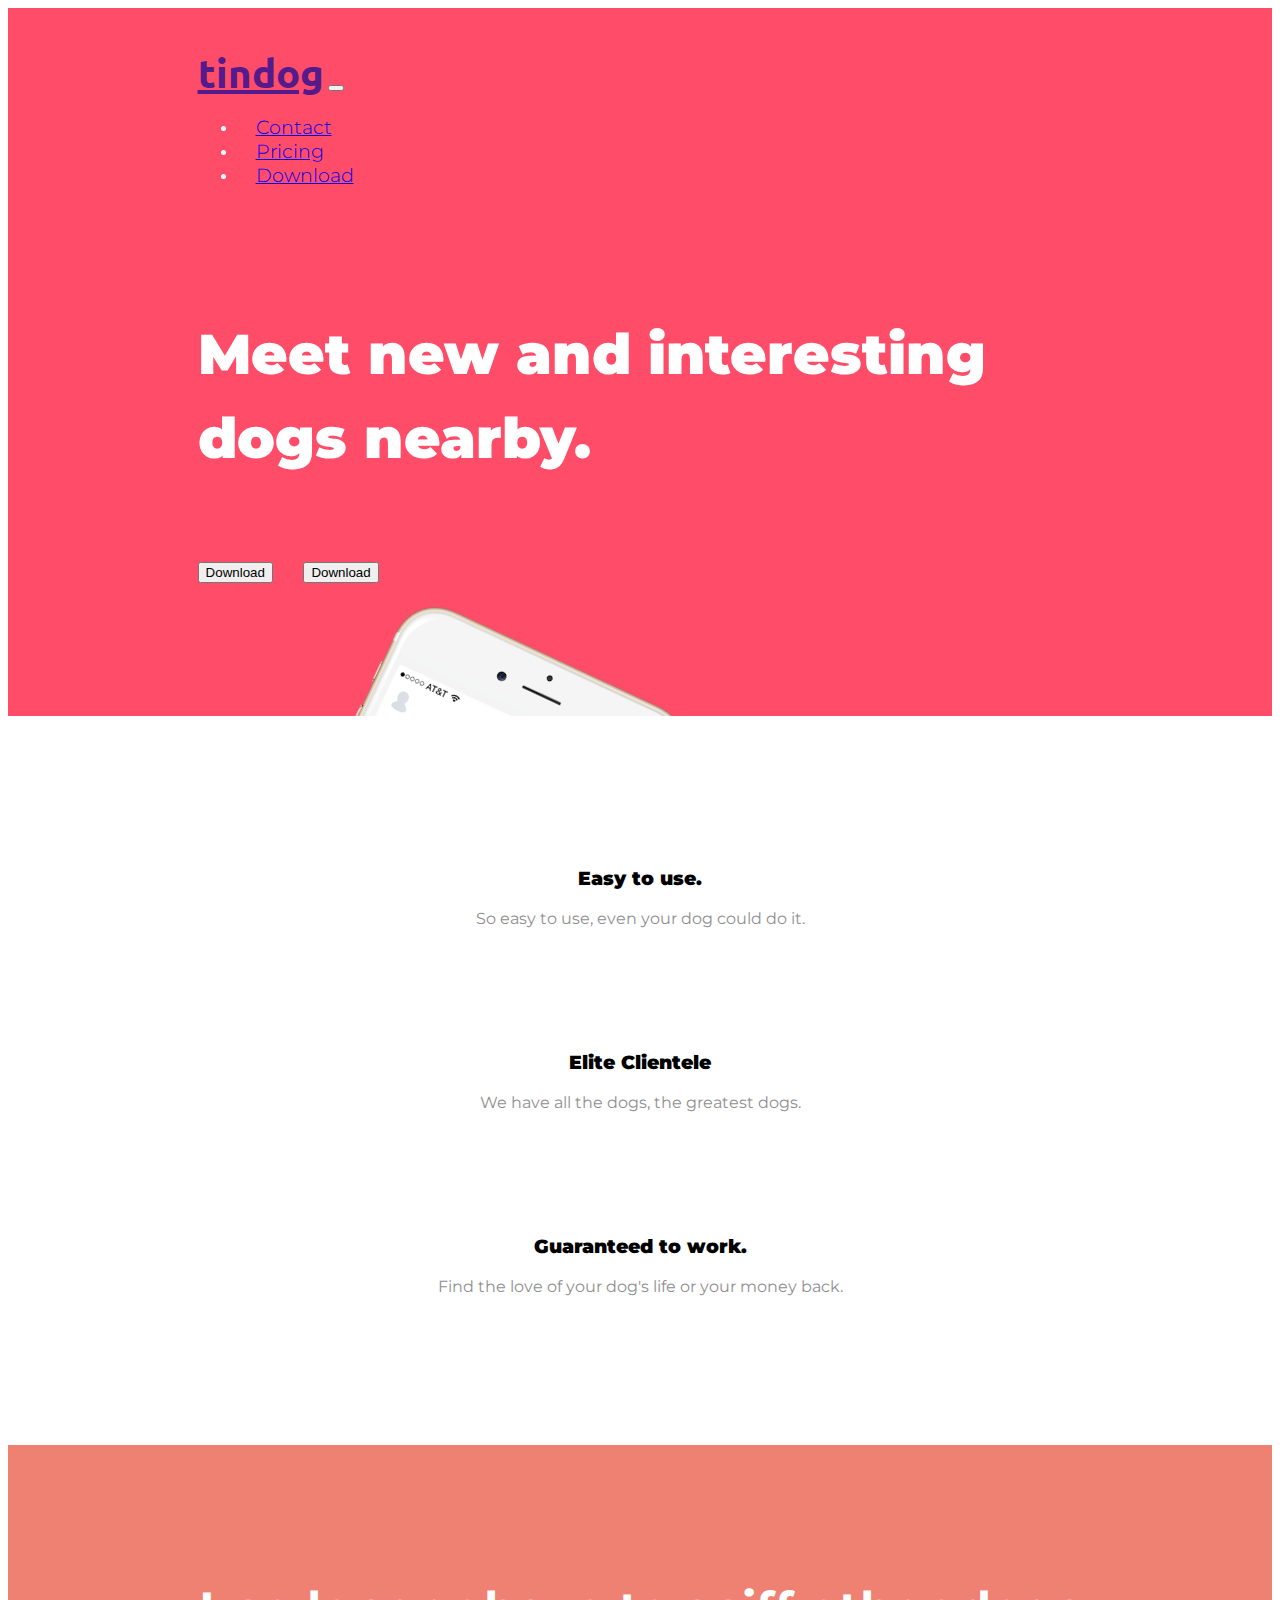
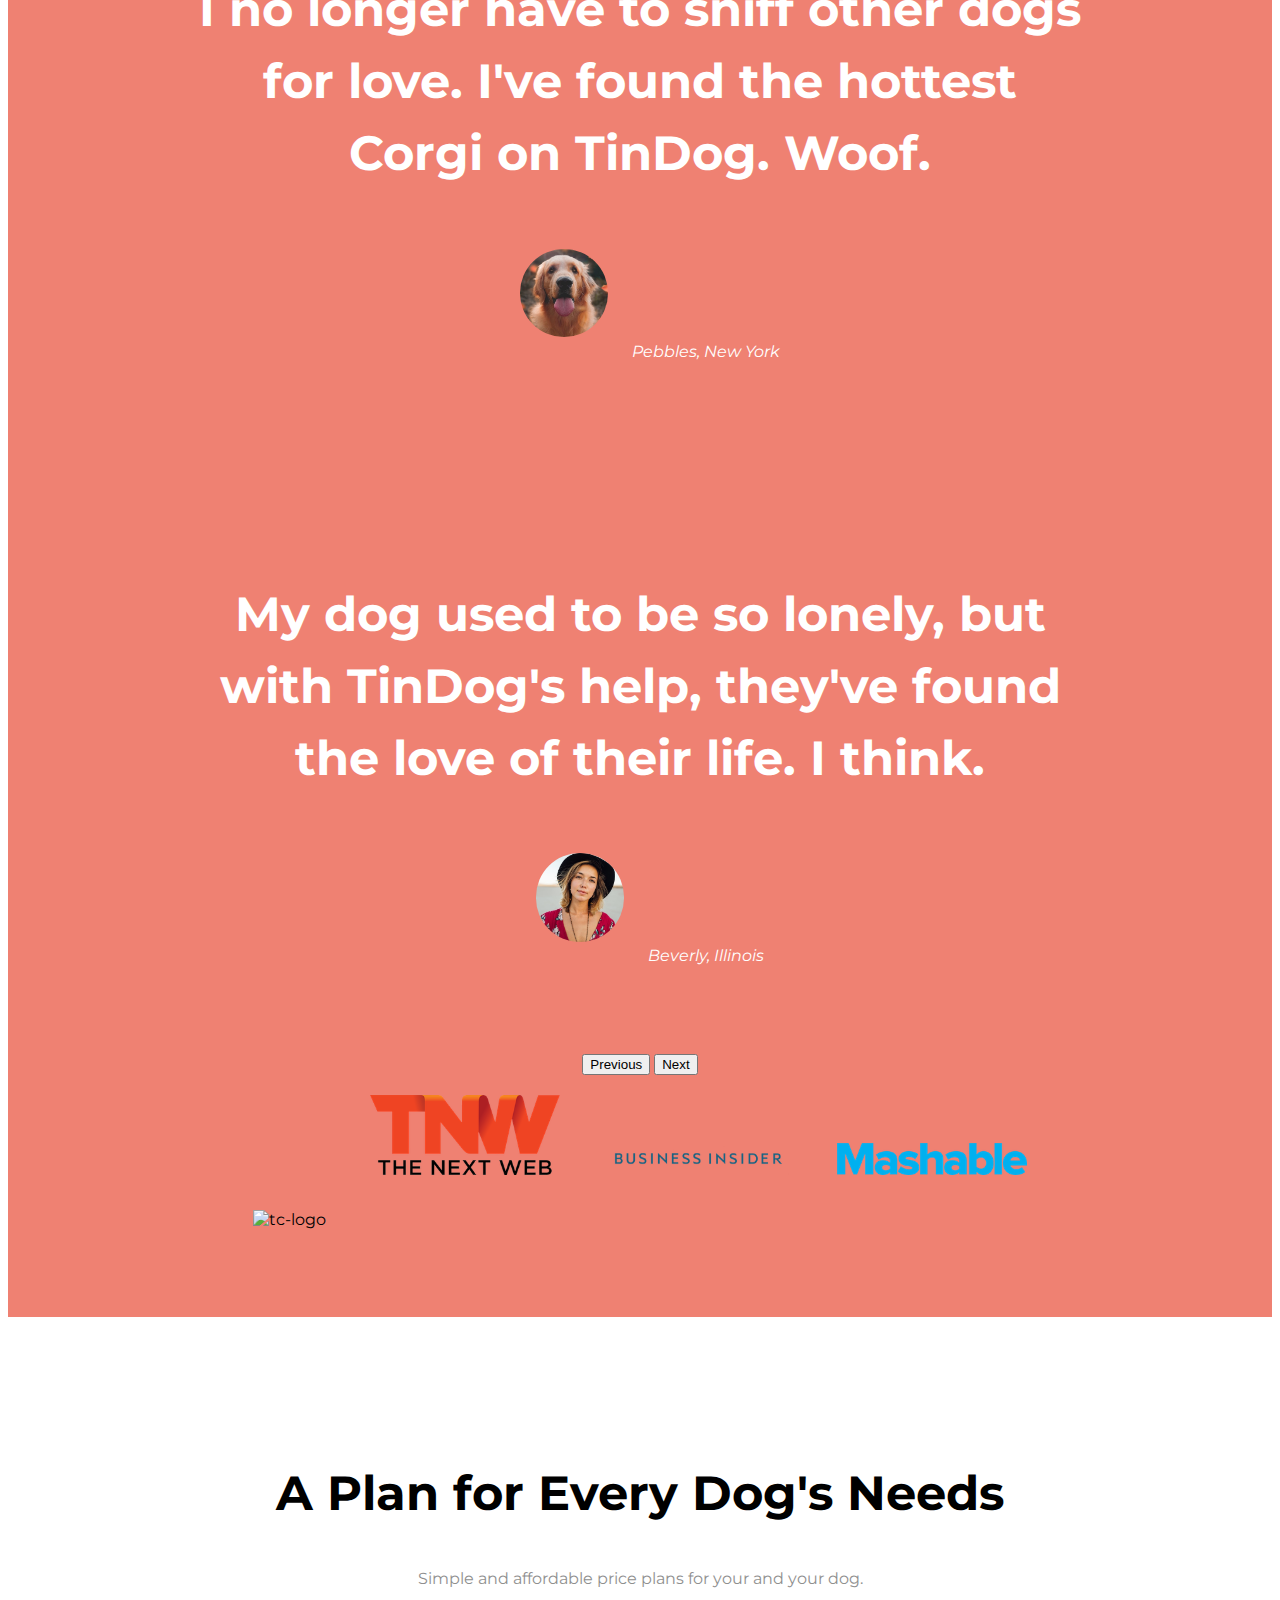
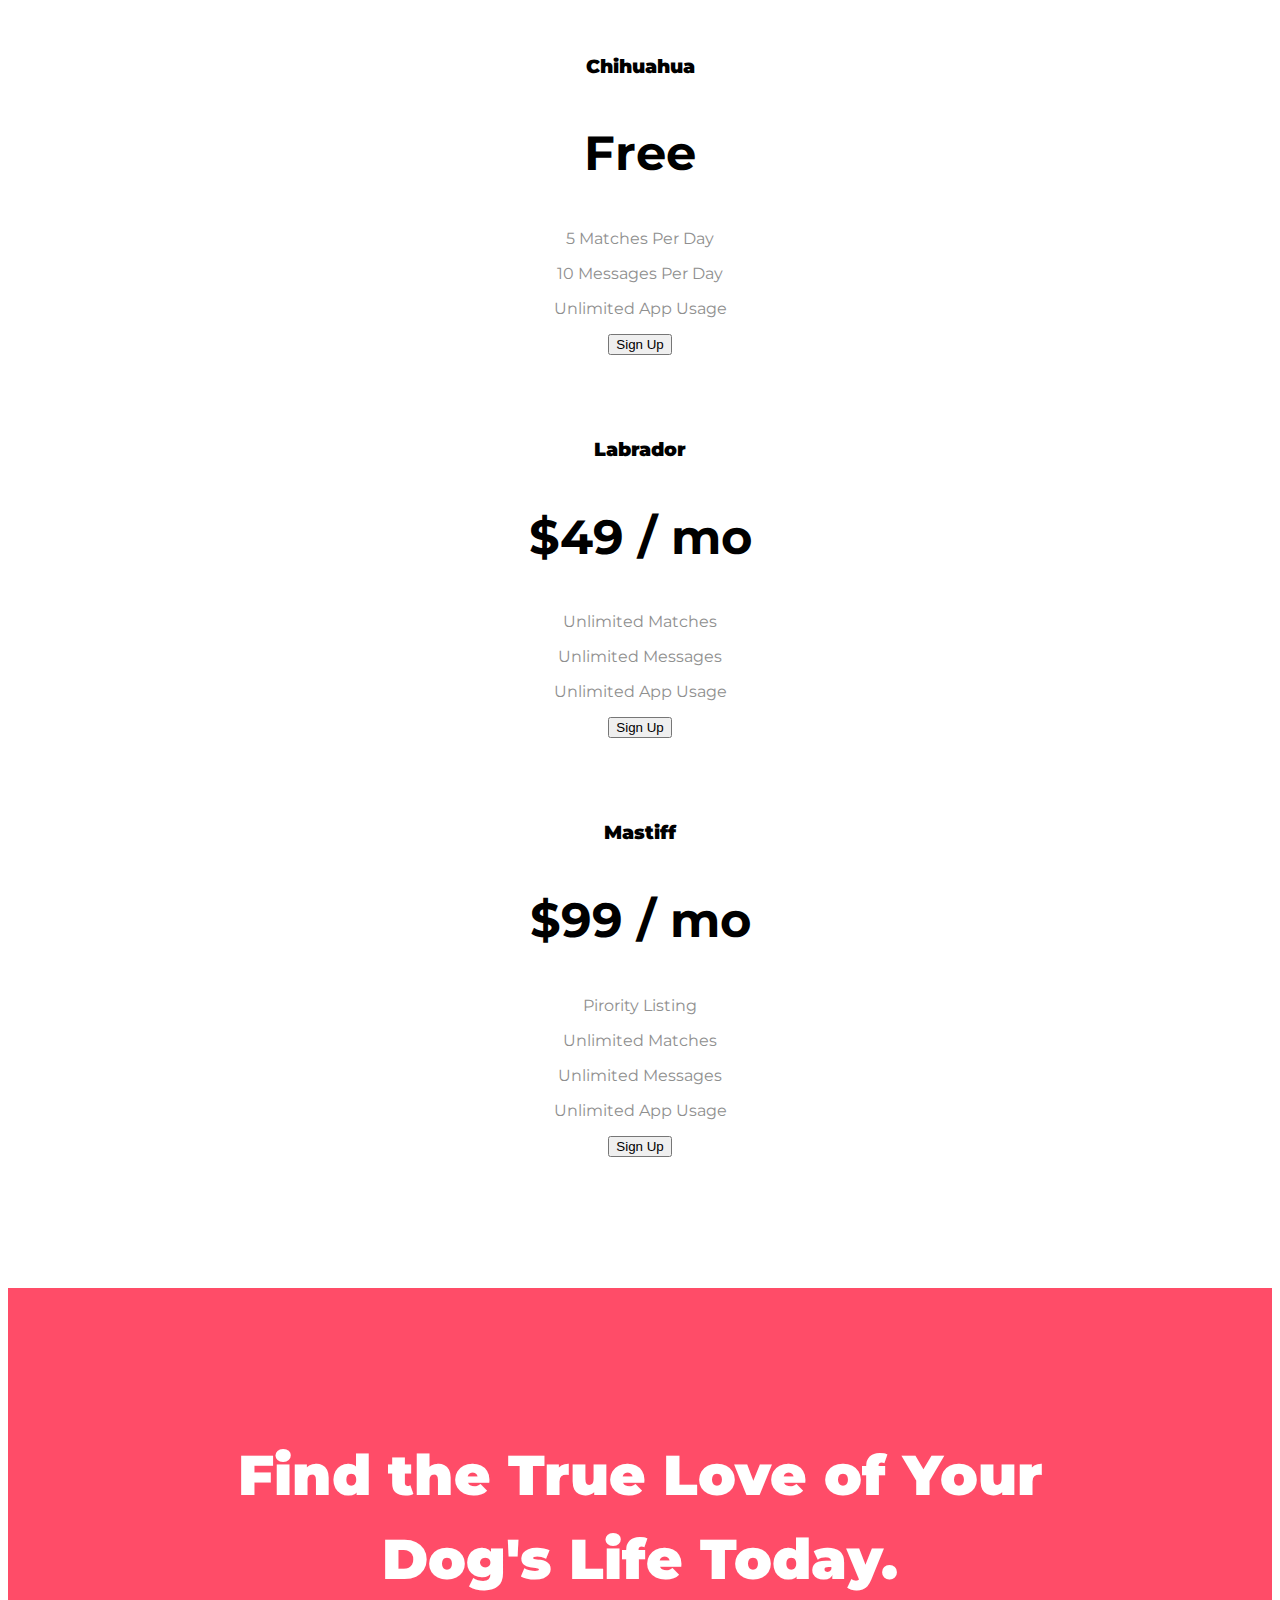
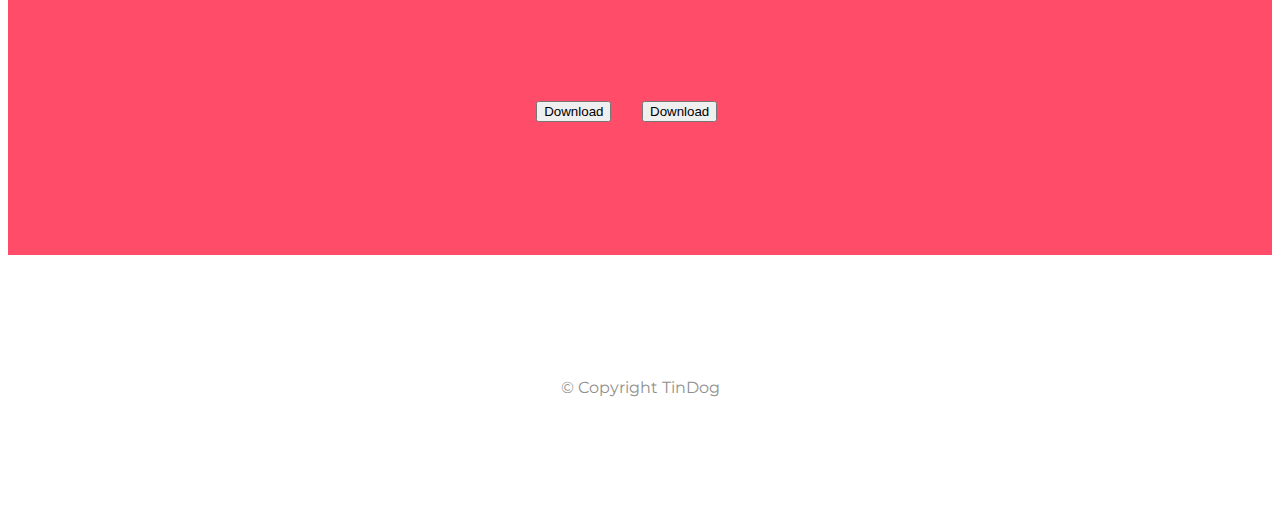
==== index.html @ b917701a "first commit" ====
<!DOCTYPE html>
<html>

<head>
  <meta charset="utf-8">
  <title>TinDog</title>
  <!-- Google font -->
  <link href="https://fonts.googleapis.com/css2?family=Montserrat:wght@100;300;400;900&family=Ubuntu&display=swap"
    rel="stylesheet">

  <!-- CSS Stylesheet -->
  <link href="https://cdn.jsdelivr.net/npm/bootstrap@5.1.3/dist/css/bootstrap.min.css" rel="stylesheet"
    integrity="sha384-1BmE4kWBq78iYhFldvKuhfTAU6auU8tT94WrHftjDbrCEXSU1oBoqyl2QvZ6jIW3" crossorigin="anonymous">
  <link rel="stylesheet" href="/css/styles.css">
  <link rel="icon" href="/css/favicon (1).ico">

  <!-- fontawesome -->
  <script src="https://kit.fontawesome.com/b54559f667.js" crossorigin="anonymous"></script>

  <!-- Bootstrap script -->
  <script src="https://cdn.jsdelivr.net/npm/bootstrap@5.1.3/dist/js/bootstrap.bundle.min.js"
    integrity="sha384-ka7Sk0Gln4gmtz2MlQnikT1wXgYsOg+OMhuP+IlRH9sENBO0LRn5q+8nbTov4+1p" crossorigin="anonymous">
  </script>


</head>

<body>



  <section id="title">
    <div class="container-fluid">
      <!-- Nav Bar -->

      <nav class="navbar navbar-expand-lg navbar-dark ">
        <a class="navbar-brand" href="">tindog</a>
        <button class="navbar-toggler" type="button" data-bs-toggle="collapse" data-bs-target="#navbarSupportedContent"
          aria-controls="navbarSupportedContent" aria-expanded="false" aria-label="Toggle navigation">
          <span class="navbar-toggler-icon"></span>
        </button>
        <div class="collapse navbar-collapse" id="navbarSupportedContent">
          <ul class="navbar-nav ms-auto">
            <li class="nav-item">
              <a class="nav-link" href="#footer">Contact</a>
            </li>
            <li class="nav-item">
              <a class="nav-link" href="#pricing">Pricing</a>
            </li>
            <li class="nav-item">
              <a class="nav-link" href="#cta">Download</a>
            </li>
          </ul>
        </div>
      </nav>


      <!-- Title -->

      <div class="row">
        <div class="col-lg-6 ">
          <h1>Meet new and interesting dogs nearby.</h1>
          <button type="button" class="btn btn-dark btn-lg download-button"><i class="fa-brands fa-apple"></i>
            Download</button>
          <button type="button" class="btn btn-outline-light btn-lg download-button"><i
              class="fa-brands fa-google-play"></i> Download</button>
        </div>
        <div class="col-lg-6 "> <img class="title-image" src="/images/iphone6.png" alt="iphone-mockup">
        </div>

      </div>

    </div>
  </section>


  <!-- Features -->

  <section id="features">
    <div class="row">

      <div class="feature-box col-lg-4">
        <i class="icon fa-solid fa-circle-check fa-4x"></i>
        <h3>Easy to use.</h3>
        <p>So easy to use, even your dog could do it.</p>
      </div>




      <div class="feature-box col-lg-4">
        <i class="icon fa-solid fa-bullseye fa-4x"></i>
        <h3>Elite Clientele</h3>
        <p>We have all the dogs, the greatest dogs.</p>
      </div>



      <div class="feature-box col-lg-4">
        <i class="icon fa-solid fa-heart fa-4x"></i>
        <h3>Guaranteed to work.</h3>
        <p>Find the love of your dog's life or your money back.</p>
      </div>

    </div>


  </section>


  <!-- Testimonials -->

  <section id="testimonials">
    <div id="carouselExampleInterval" class="carousel slide" data-bs-ride="false">
      <div class="carousel-inner">
        <div class="carousel-item active">
          <h2>I no longer have to sniff other dogs for love. I've found the hottest Corgi on TinDog. Woof.</h2>
          <img class="testimonial-image" src="images/dog-img.jpg" alt="dog-profile">
          <em>Pebbles, New York</em>
        </div>
        <div class="carousel-item">
          <h2 class="testimonial-text">My dog used to be so lonely, but with TinDog's help, they've found the love of
            their life. I think.</h2>
          <img class="testimonial-image" src="images/lady-img.jpg" alt="lady-profile">
          <em>Beverly, Illinois</em>
        </div>
      </div>
      <button class="carousel-control-prev" type="button" data-bs-target="#carouselExampleInterval"
        data-bs-slide="prev">
        <span class="carousel-control-prev-icon" aria-hidden="true"></span>
        <span class="visually-hidden">Previous</span>
      </button>
      <button class="carousel-control-next" type="button" data-bs-target="#carouselExampleInterval"
        data-bs-slide="next">
        <span class="carousel-control-next-icon" aria-hidden="true"></span>
        <span class="visually-hidden">Next</span>
      </button>
    </div>






  </section>


  <!-- Press -->

  <section id="press">
    <img class="press-image" src="images/techcrunch.png" alt="tc-logo">
    <img class="press-image" src="images/tnw.png" alt="tnw-logo">
    <img class="press-image" src="images/bizinsider.png" alt="biz-insider-logo">
    <img class="press-image" src="images/mashable.png" alt="mashable-logo">

  </section>


  <!-- Pricing -->

  <section id="pricing">
    <h2>A Plan for Every Dog's Needs</h2>
    <p>Simple and affordable price plans for your and your dog.</p>
    <div class="row">
      <div class="pricing-column col-lg-4 col-md-6">
        <div class="card">
          <div class="card-header">
            <h3>Chihuahua</h3>
          </div>

          <div class="card-body">
            <h2>Free</h2>
            <p>5 Matches Per Day</p>
            <p>10 Messages Per Day</p>
            <p>Unlimited App Usage</p>
            <button class="w-100 btn btn-lg btn-block btn-outline-dark" type="button">Sign Up</button>
          </div>
        </div>
      </div>

      <div class="pricing-column col-lg-4 col-md-6">
        <div class="card">
          <div class="card-header">
            <h3>Labrador</h3>
          </div>

          <div class="card-body">
            <h2>$49 / mo</h2>
            <p>Unlimited Matches</p>
            <p>Unlimited Messages</p>
            <p>Unlimited App Usage</p>
            <button class="w-100 btn btn-lg btn-block btn-dark" type="button">Sign Up</button>
          </div>
        </div>
      </div>

      <div class="pricing-column col-lg-4">
        <div class="card">
          <div class="card-header">
            <h3>Mastiff</h3>
          </div>

          <div class="card-body">
            <h2>$99 / mo</h2>
            <p>Pirority Listing</p>
            <p>Unlimited Matches</p>
            <p>Unlimited Messages</p>
            <p>Unlimited App Usage</p>
            <button class="w-100 btn btn-lg btn-block btn-dark" type="button">Sign Up</button>

          </div>
        </div>

      </div>
    </div>

  </section>


  <!-- Call to Action -->

  <section id="cta">

    <h3 class="closing">Find the True Love of Your Dog's Life Today.</h3>
    <button type="button" class="download-button btn btn-lg btn-dark "><i class="fa-brands fa-apple"></i> Download</button>
    <button type="button" class="download-button btn btn-lg btn-light"><i class="fa-brands fa-google-play "></i> Download</button>

  </section>


  <!-- Footer -->

  <footer id="footer">
    <i class="social-icon fa-brands fa-facebook-f"></i>
    <i class="social-icon fa-brands fa-twitter"></i>
    <i class="social-icon fa-brands fa-instagram"></i>
    <i class="social-icon fa-solid fa-envelope"></i>
    <p>© Copyright TinDog</p>

  </footer>


</body>

</html>
---- css/styles.css ----
#title{
    background-color: #ff4c68;
    color: white;
}

body{
    font-family: 'Montserrat'; 
}

.container-fluid{
    padding: 3% 15% 7%;
}

h1{
    font-size: 3.5rem;
    font-family: 'Montserrat';
    line-height: 1.5;
    font-weight: 900;
    
}

h2{
    font-family: 'Montserrat'; 
    font-weight: bold;
    font-size: 3rem;
    line-height: 1.5;
}

h3{
    font-family: 'Montserrat';
    font-weight: 900;
}

p{
    color: #8f8f8f;
}

/* navbar */
.navbar{
    padding: 0 0 4.5rem;
}

.navbar-brand{
    font-family: 'Ubuntu', sans-serif;
    font-size: 2.5rem;
    font-weight: bold;
}

.nav-item{
    padding: 0 18px;
}

.nav-link{
    font-size: 1.2rem;
    font-family: 'Montserrat'; 
    font-weight: 300;
}




/* download buttons */

.download-button{
    margin: 5% 3% 5% 0;
}

/* title image */

.title-image{
    
    
    width: 20rem;
    transform: rotate(25deg);
    position: absolute;
    margin-left: 5%;
    
    
    
    }

/* features section */
#features{
    background-color: white;
    padding: 7% 15%;
    position: relative;
    
    
}

.feature-box{
    text-align: center;
    padding: 5%;
}

.icon{
    color: #ef8172;
    margin-bottom: 1rem;
}

.icon:hover{
    color: #ff4c68;
}

/* testimonial section */

#testimonials{
    text-align: center;
    background-color: #ef8172;
    color: white;
}

.testimonial-image{
    width: 10%;
    border-radius: 100%;
    margin: 20px;
}

.carousel-item{
    padding: 7% 15%;
}

/* press section */

#press{
    background-color:#ef8172 ;
    text-align: center;
    padding-bottom: 3%;
}

.press-image{
width: 15%;
margin: 20px 20px 50px;
}

/* pricing section */

#pricing{
    padding: 100px;
    text-align: center;
}

.pricing-column 
{
    padding: 3% 2%;
}

@media (max-width: 1028px){
    #title{
        text-align: center;
    }
    
    .title-image{
        position: static;
        transform: rotate(0)
    }

}

/* call to action */
#cta{
    background-color: #ff4c68;
    padding: 7% 15%;
    text-align: center;
}
.closing{
    color: white;
    font-family: 'Montserrat';
    font-weight: 900;
    line-height: 1.5;
    font-size: 3.5rem;
}

/* footer */

#footer{
    padding: 7% 15%;
    text-align: center;

}

.social-icon{
    margin: 20px 10px;
}
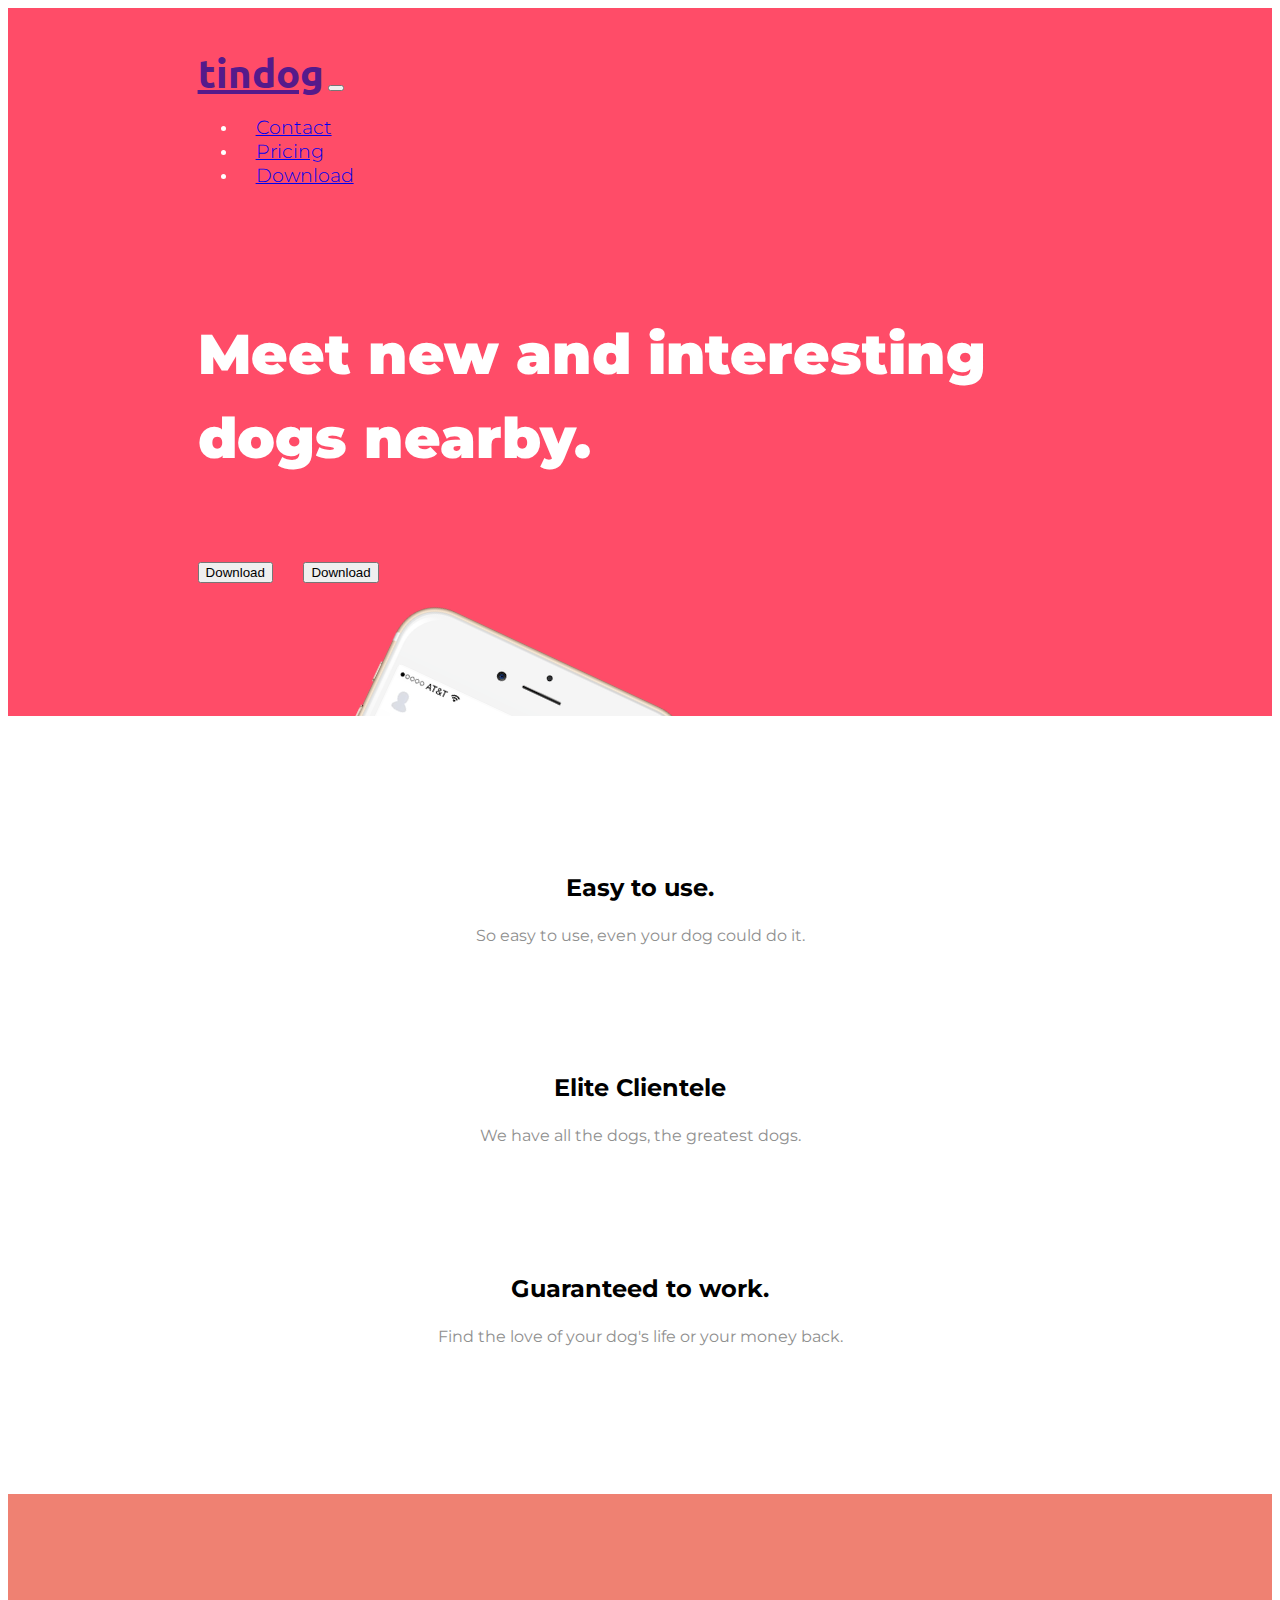
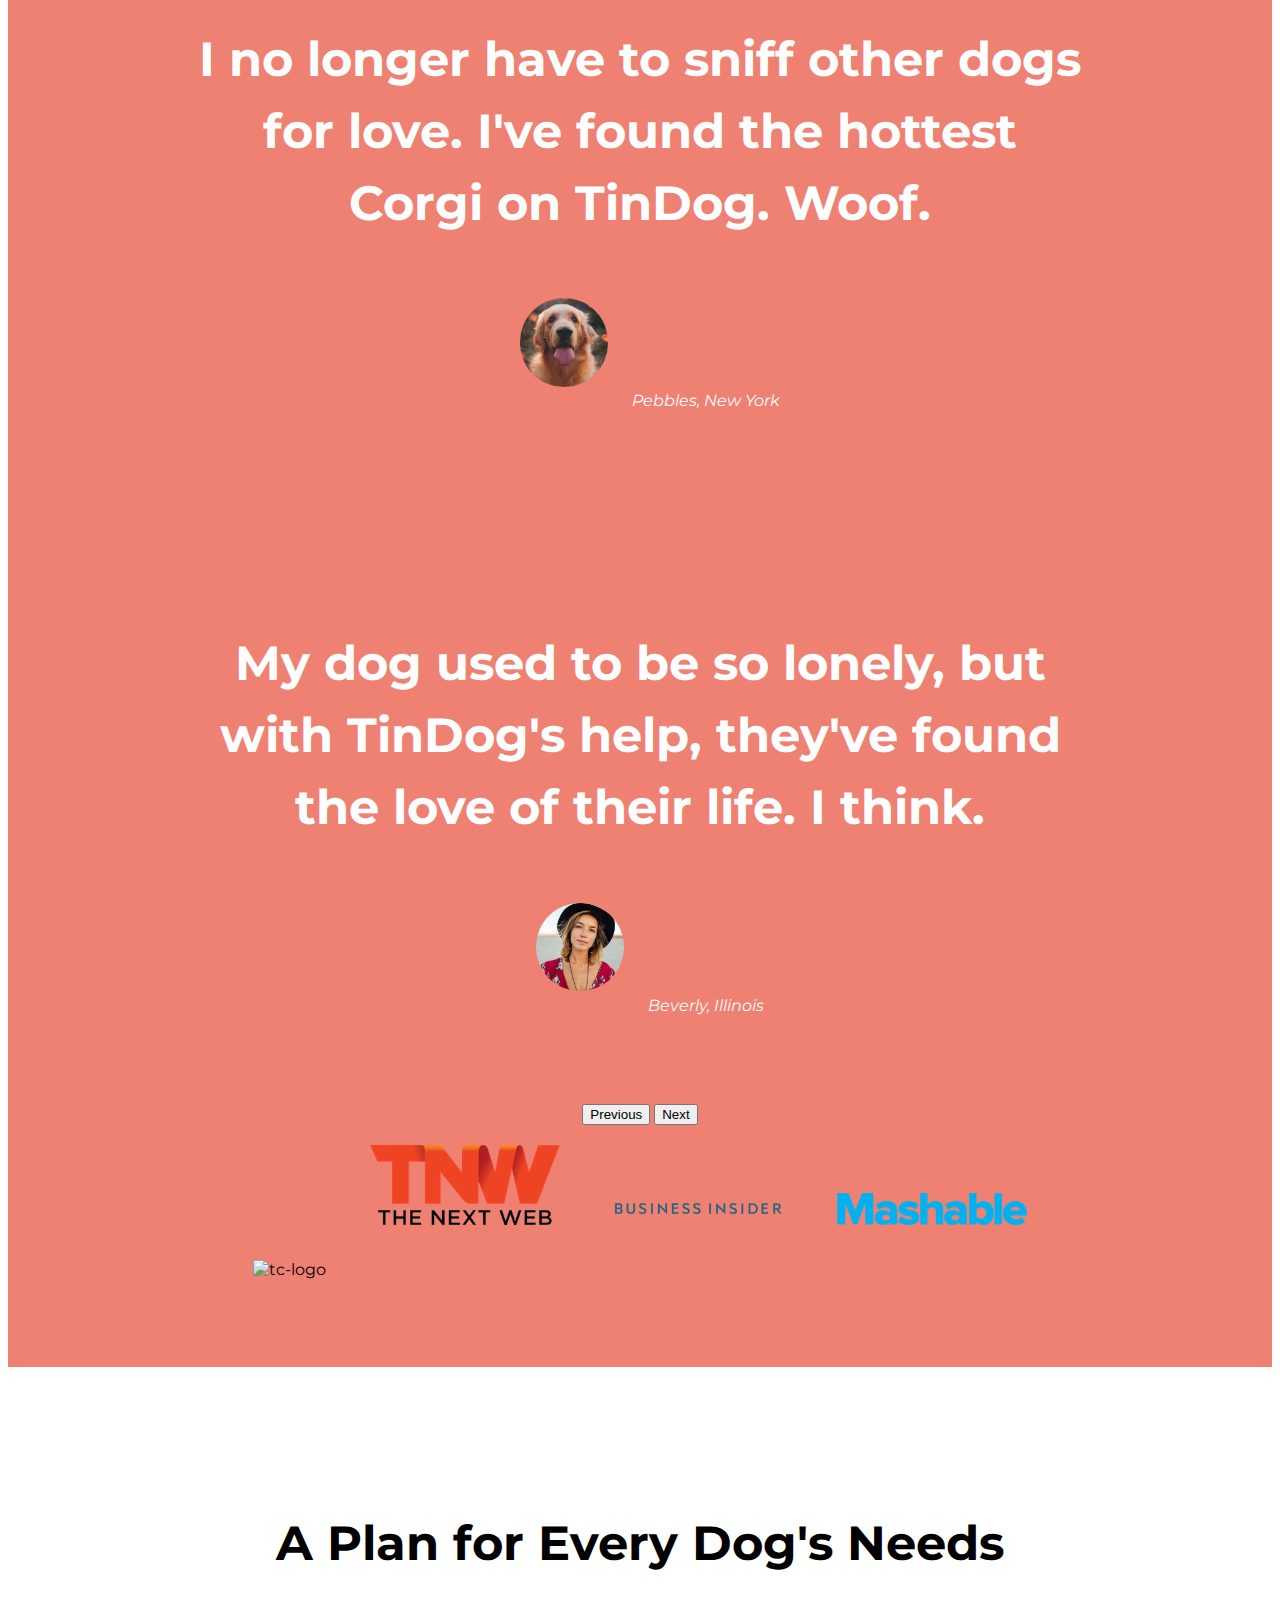
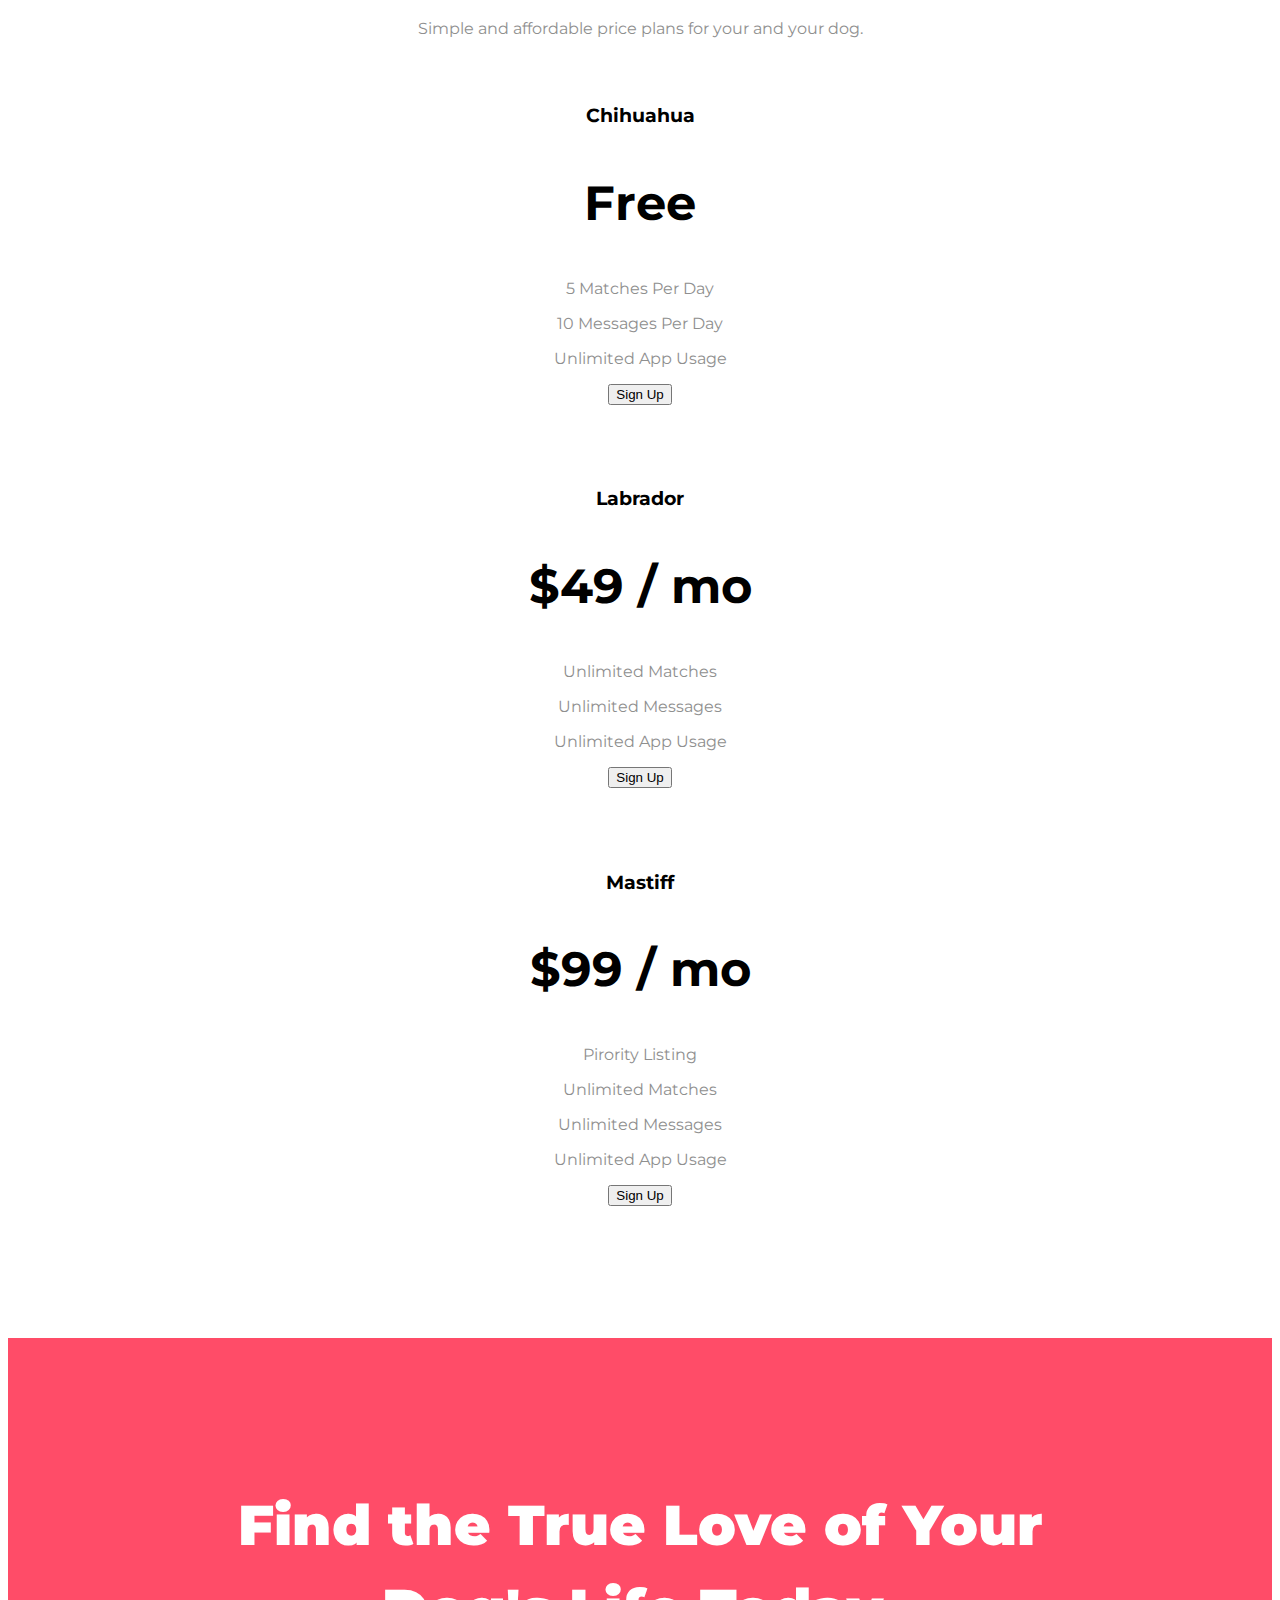
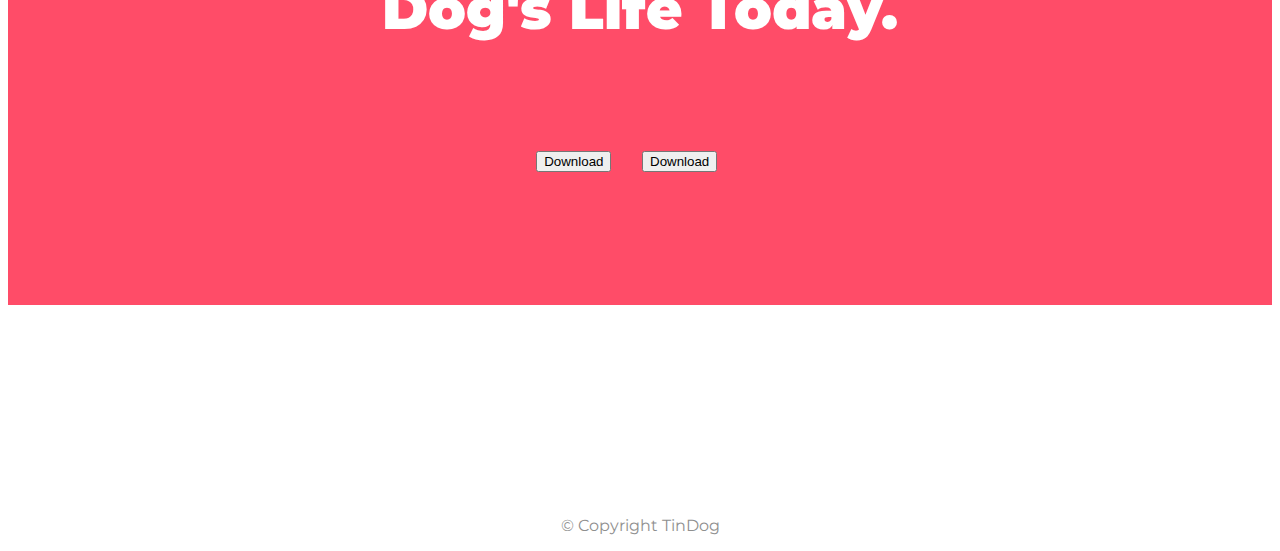
==== commit 1518b9a0: "Enter" ====
--- a/index.html
+++ b/index.html
@@ -59,7 +59,7 @@
 
       <div class="row">
         <div class="col-lg-6 ">
-          <h1>Meet new and interesting dogs nearby.</h1>
+          <h1 class="big-heading">Meet new and interesting dogs nearby.</h1>
           <button type="button" class="btn btn-dark btn-lg download-button"><i class="fa-brands fa-apple"></i>
             Download</button>
           <button type="button" class="btn btn-outline-light btn-lg download-button"><i
@@ -77,33 +77,34 @@
   <!-- Features -->
 
   <section id="features">
-    <div class="row">
-
-      <div class="feature-box col-lg-4">
-        <i class="icon fa-solid fa-circle-check fa-4x"></i>
-        <h3>Easy to use.</h3>
-        <p>So easy to use, even your dog could do it.</p>
-      </div>
-
-
-
-
-      <div class="feature-box col-lg-4">
-        <i class="icon fa-solid fa-bullseye fa-4x"></i>
-        <h3>Elite Clientele</h3>
-        <p>We have all the dogs, the greatest dogs.</p>
-      </div>
-
-
-
-      <div class="feature-box col-lg-4">
-        <i class="icon fa-solid fa-heart fa-4x"></i>
-        <h3>Guaranteed to work.</h3>
-        <p>Find the love of your dog's life or your money back.</p>
-      </div>
-
-    </div>
-
+    <div class="container-fluid">
+      <div class="row">
+
+        <div class="feature-box col-lg-4">
+          <i class="icon fa-solid fa-circle-check fa-4x"></i>
+          <h3 class="feature-title">Easy to use.</h3>
+          <p>So easy to use, even your dog could do it.</p>
+        </div>
+
+
+
+
+        <div class="feature-box col-lg-4">
+          <i class="icon fa-solid fa-bullseye fa-4x"></i>
+          <h3 class="feature-title">Elite Clientele</h3>
+          <p>We have all the dogs, the greatest dogs.</p>
+        </div>
+
+
+
+        <div class="feature-box col-lg-4">
+          <i class="icon fa-solid fa-heart fa-4x"></i>
+          <h3 class="feature-title">Guaranteed to work.</h3>
+          <p>Find the love of your dog's life or your money back.</p>
+        </div>
+
+      </div>
+    </div>
 
   </section>
 
@@ -113,12 +114,13 @@
   <section id="testimonials">
     <div id="carouselExampleInterval" class="carousel slide" data-bs-ride="false">
       <div class="carousel-inner">
-        <div class="carousel-item active">
-          <h2>I no longer have to sniff other dogs for love. I've found the hottest Corgi on TinDog. Woof.</h2>
+        <div class="carousel-item active container-fluid">
+          <h2 class="testimonial-text">I no longer have to sniff other dogs for love. I've found the hottest Corgi on
+            TinDog. Woof.</h2>
           <img class="testimonial-image" src="images/dog-img.jpg" alt="dog-profile">
           <em>Pebbles, New York</em>
         </div>
-        <div class="carousel-item">
+        <div class="carousel-item container-fluid">
           <h2 class="testimonial-text">My dog used to be so lonely, but with TinDog's help, they've found the love of
             their life. I think.</h2>
           <img class="testimonial-image" src="images/lady-img.jpg" alt="lady-profile">
@@ -159,7 +161,7 @@
   <!-- Pricing -->
 
   <section id="pricing">
-    <h2>A Plan for Every Dog's Needs</h2>
+    <h2 class="section-heading">A Plan for Every Dog's Needs</h2>
     <p>Simple and affordable price plans for your and your dog.</p>
     <div class="row">
       <div class="pricing-column col-lg-4 col-md-6">
@@ -169,7 +171,7 @@
           </div>
 
           <div class="card-body">
-            <h2>Free</h2>
+            <h2 class="price-text">Free</h2>
             <p>5 Matches Per Day</p>
             <p>10 Messages Per Day</p>
             <p>Unlimited App Usage</p>
@@ -185,7 +187,7 @@
           </div>
 
           <div class="card-body">
-            <h2>$49 / mo</h2>
+            <h2 class="price-text">$49 / mo</h2>
             <p>Unlimited Matches</p>
             <p>Unlimited Messages</p>
             <p>Unlimited App Usage</p>
@@ -201,7 +203,7 @@
           </div>
 
           <div class="card-body">
-            <h2>$99 / mo</h2>
+            <h2 class="price-text">$99 / mo</h2>
             <p>Pirority Listing</p>
             <p>Unlimited Matches</p>
             <p>Unlimited Messages</p>
@@ -220,21 +222,27 @@
   <!-- Call to Action -->
 
   <section id="cta">
-
-    <h3 class="closing">Find the True Love of Your Dog's Life Today.</h3>
-    <button type="button" class="download-button btn btn-lg btn-dark "><i class="fa-brands fa-apple"></i> Download</button>
-    <button type="button" class="download-button btn btn-lg btn-light"><i class="fa-brands fa-google-play "></i> Download</button>
-
+    <div class="container-fluid">
+      <h3 class="big-heading">Find the True Love of Your Dog's Life Today.</h3>
+      <button type="button" class="download-button btn btn-lg btn-dark "><i class="fa-brands fa-apple"></i>
+        Download</button>
+      <button type="button" class="download-button btn btn-lg btn-light"><i class="fa-brands fa-google-play "></i>
+        Download</button>
+    </div>
   </section>
 
 
   <!-- Footer -->
 
   <footer id="footer">
-    <i class="social-icon fa-brands fa-facebook-f"></i>
-    <i class="social-icon fa-brands fa-twitter"></i>
-    <i class="social-icon fa-brands fa-instagram"></i>
-    <i class="social-icon fa-solid fa-envelope"></i>
+    <div class="container-fluid">
+      <div class="social">
+        <a href="#"><i class="social-icon fa-brands fa-facebook-f"></i></a>
+        <a href="https://twitter.com/Macchiiko_"><i class="social-icon fa-brands fa-twitter"></i></a>
+        <a href="https://www.instagram.com/joyxsl_/"><i class="social-icon fa-brands fa-instagram"></i></a>
+        <a href="#"><i class="social-icon fa-solid fa-envelope"></i></a>
+      </div>
+    </div>
     <p>© Copyright TinDog</p>
 
   </footer>
--- a/css/styles.css
+++ b/css/styles.css
@@ -1,35 +1,39 @@
-#title{
-    background-color: #ff4c68;
-    color: white;
-}
+
+
+
+
+
+
+
 
 body{
     font-family: 'Montserrat'; 
+    text-align: center;
+}
+/* container */
+.container-fluid{
+    padding: 7% 15%;
 }
 
-.container-fluid{
-    padding: 3% 15% 7%;
-}
-
-h1{
+/* heading */
+.big-heading{
     font-size: 3.5rem;
     font-family: 'Montserrat';
     line-height: 1.5;
     font-weight: 900;
-    
+    color: #ffff;
 }
 
-h2{
-    font-family: 'Montserrat'; 
-    font-weight: bold;
+.section-heading{
     font-size: 3rem;
     line-height: 1.5;
 }
 
-h3{
-    font-family: 'Montserrat';
-    font-weight: 900;
+    h1, h2, h3, h4, h5, h6{
+    font-family: 'Montserrat'; 
+    font-weight: bold;
 }
+
 
 p{
     color: #8f8f8f;
@@ -56,7 +60,16 @@
     font-weight: 300;
 }
 
+/* title section */
+#title{
+    background-color: #ff4c68;
+    color: white;
+    text-align: left;
+}
 
+#title .container-fluid{
+    padding: 3% 15% 7%;
+}
 
 
 /* download buttons */
@@ -82,14 +95,15 @@
 /* features section */
 #features{
     background-color: white;
-    padding: 7% 15%;
     position: relative;
     
     
 }
+.feature-title{
+    font-size: 1.5rem;
+}
 
 .feature-box{
-    text-align: center;
     padding: 5%;
 }
 
@@ -105,9 +119,13 @@
 /* testimonial section */
 
 #testimonials{
-    text-align: center;
     background-color: #ef8172;
     color: white;
+}
+
+.testimonial-text{
+    font-size: 3rem;
+    line-height: 1.5;
 }
 
 .testimonial-image{
@@ -116,15 +134,11 @@
     margin: 20px;
 }
 
-.carousel-item{
-    padding: 7% 15%;
-}
 
 /* press section */
 
 #press{
     background-color:#ef8172 ;
-    text-align: center;
     padding-bottom: 3%;
 }
 
@@ -137,9 +151,12 @@
 
 #pricing{
     padding: 100px;
-    text-align: center;
 }
 
+.price-text{
+    font-size: 3rem;
+    line-height: 1.5;
+}
 .pricing-column 
 {
     padding: 3% 2%;
@@ -160,25 +177,17 @@
 /* call to action */
 #cta{
     background-color: #ff4c68;
-    padding: 7% 15%;
-    text-align: center;
 }
-.closing{
-    color: white;
-    font-family: 'Montserrat';
-    font-weight: 900;
-    line-height: 1.5;
-    font-size: 3.5rem;
-}
+
 
 /* footer */
 
-#footer{
-    padding: 7% 15%;
-    text-align: center;
 
+.social a{
+    text-decoration: none;
+    color: #ff4c68;
+}
+.social-icon{
+    margin: 20px 10px;
 }
 
-.social-icon{
-    margin: 20px 10px;
-}